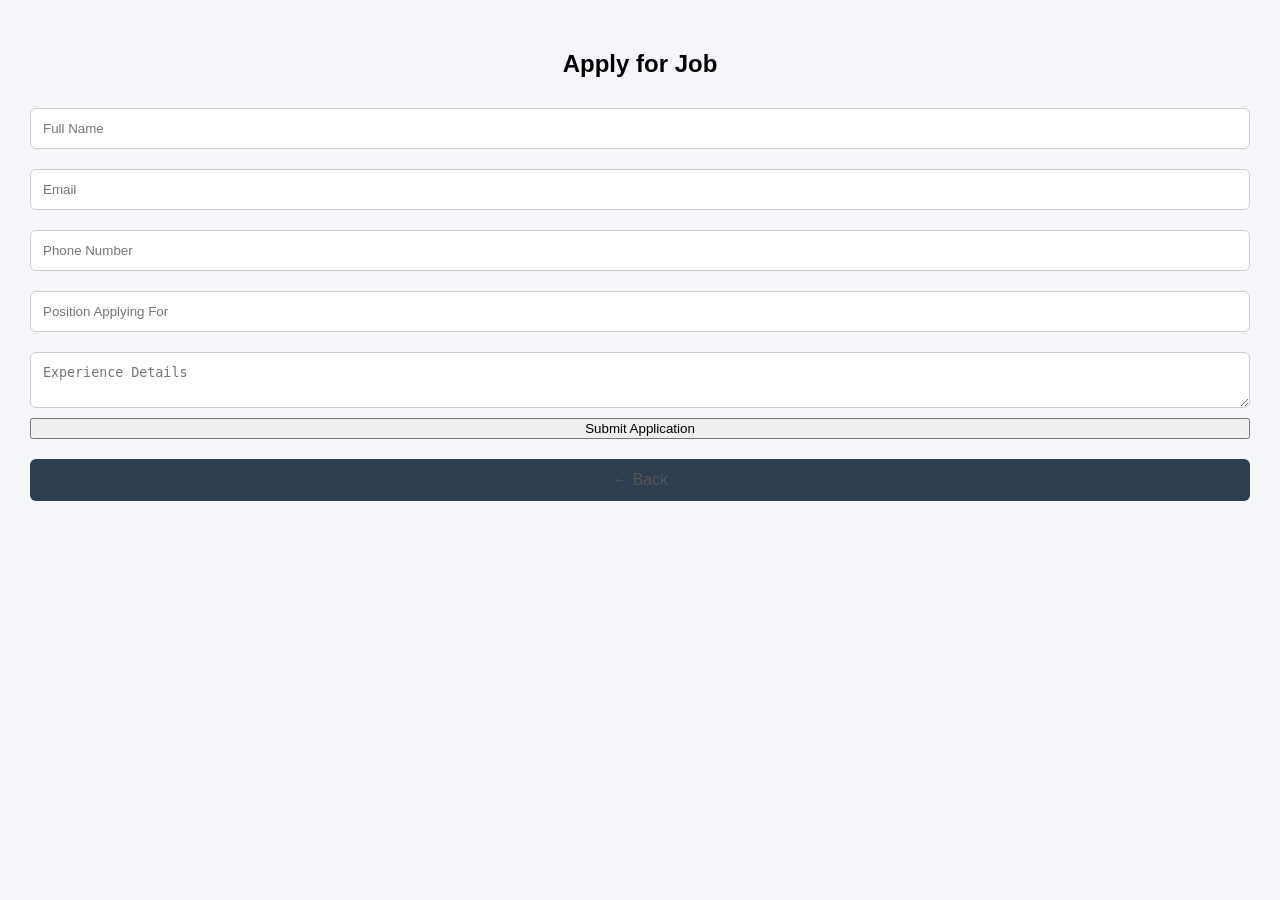
==== jobSeeker.html @ e5cdd423 "School Job Portal" ====
<!DOCTYPE html>
<html>
<head>
    <meta name="theme-color" content="#2c3e50">
<link rel="manifest" href="manifest.json">
<meta charset="UTF-8">
<meta name="viewport" content="width=device-width, initial-scale=1.0">
<title>Job Seeker</title>
<link rel="stylesheet" href="style.css">
</head>
<body>

<div class="form-container">
    <h2>Apply for Job</h2>

    <form>
        <input type="text" placeholder="Full Name" required>
        <input type="email" placeholder="Email" required>
        <input type="tel" placeholder="Phone Number" required>
        <input type="text" placeholder="Position Applying For" required>
        <textarea placeholder="Experience Details"></textarea>
        <button type="submit">Submit Application</button>
    </form>

    <a href="index.html" class="back">← Back</a>
</div>

</body>
</html>
---- style.css ----
body {
    margin: 0;
    font-family: Arial, sans-serif;
    background: #f4f6f9;
    text-align: center;
}

.container {
    padding: 40px 20px;
}

.logo {
    width: 320px;
    margin-bottom: 20px;
}

h1 {
    color: #2c3e50;
}

.button-group {
    margin-top: 30px;
}

.btn {
    display: block;
    width: 80%;
    max-width: 300px;
    margin: 15px auto;
    padding: 15px;
    text-decoration: none;
    color: white;
    border-radius: 8px;
    font-size: 18px;
}

.seeker {
    background: #3498db;
}

.giver {
    background: #2ecc71;
}

.form-container {
    padding: 30px;
}

form {
    display: flex;
    flex-direction: column;
}

input, textarea {
    margin: 10px 0;
    padding: 12px;
    border-radius: 6px;
    border: 1px solid #ccc;
}

a {
    padding: 12px;
    background: #2c3e50;
    color: white;
    border: none;
    border-radius: 6px;
    cursor: pointer;
}

.back {
    display: block;
    margin-top: 20px;
    text-decoration: none;
    color: #555;
}
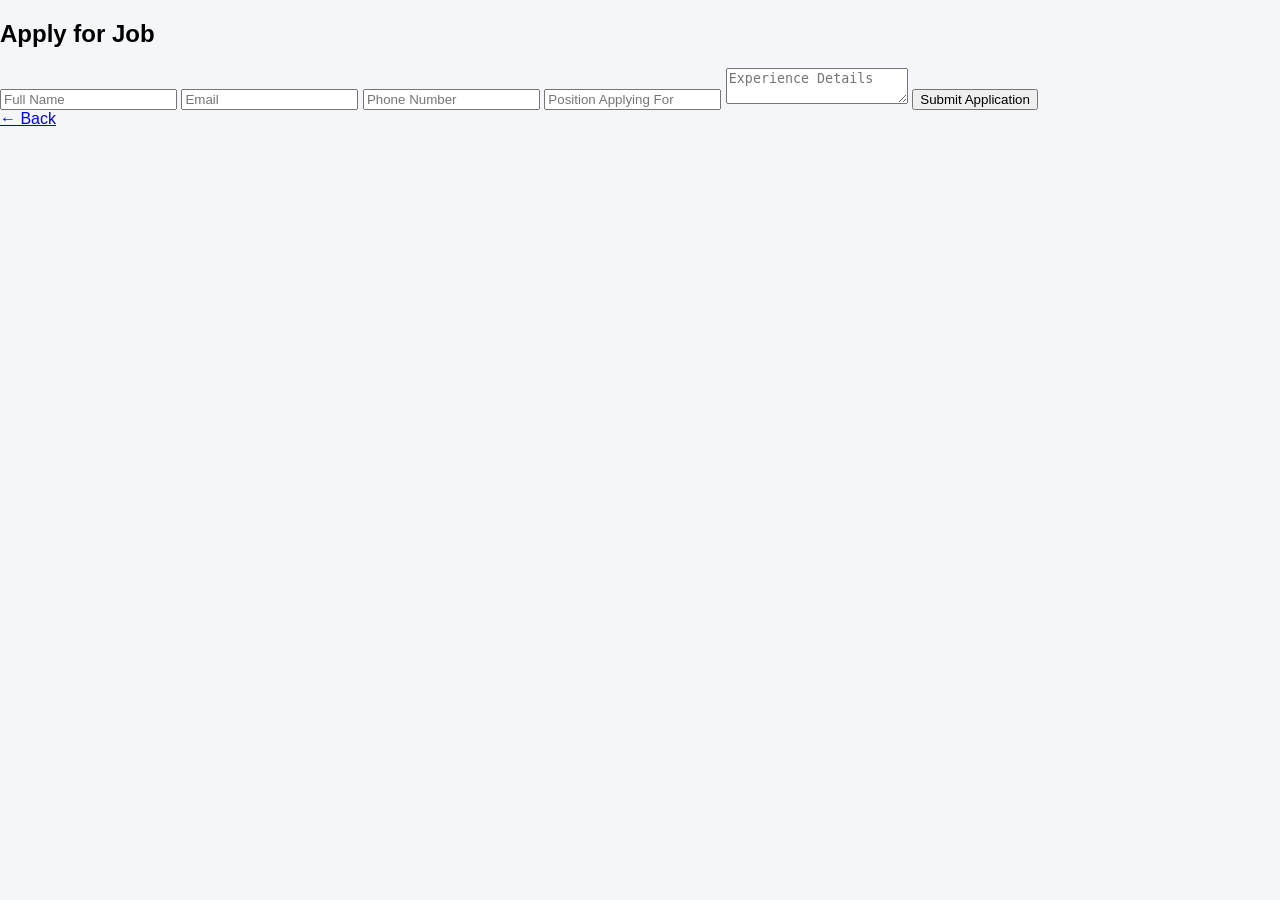
==== commit e86523d5: "New Version" ====
--- a/jobSeeker.html
+++ b/jobSeeker.html
@@ -6,7 +6,7 @@
 <meta charset="UTF-8">
 <meta name="viewport" content="width=device-width, initial-scale=1.0">
 <title>Job Seeker</title>
-<link rel="stylesheet" href="style.css">
+<link rel="stylesheet" href="./CSS/style.css">
 </head>
 <body>
 
--- a/CSS/style.css
+++ b/CSS/style.css
@@ -0,0 +1,149 @@
+body {
+    margin: 0;
+    font-family: 'Segoe UI', sans-serif;
+    background: #f4f6f9;
+}
+
+/* HEADER */
+.header {
+    background: linear-gradient(135deg, #1e3c72, #2a5298);
+    color: white;
+    padding: 25px 20px 60px;
+    border-bottom-left-radius: 30px;
+    border-bottom-right-radius: 30px;
+    text-align: center;
+}
+
+.logo {
+    width: 200px;
+
+}
+.des{
+    font-family:'Lucida Sans', 'Lucida Sans Regular', 'Lucida Grande', 'Lucida Sans Unicode', Geneva, Verdana, sans-serif;
+    font-size: 14px;
+}
+
+/* BUTTONS */
+.action-buttons {
+    margin-top: -40px;
+    display: flex;
+    flex-direction: column;
+    align-items: center;
+}
+
+.btn {
+    width: 85%;
+    max-width: 320px;
+    padding: 15px;
+    margin: 10px;
+    border-radius: 12px;
+    border: none;
+    color: white;
+    font-size: 16px;
+    font-weight: bold;
+}
+
+.seeker {
+    background: linear-gradient(135deg, #3498db, #6dd5fa);
+}
+
+.giver {
+    background: linear-gradient(135deg, #2ecc71, #27ae60);
+}
+
+/* PASSWORD */
+.password-box {
+    display: none;
+    text-align: center;
+}
+
+.password-box input {
+    padding: 10px;
+    border-radius: 10px;
+}
+
+.sub-button{
+    padding: 10px;
+    margin: 10px;
+    border-radius: 12px;
+    border: none;
+    color: #fff;
+    background-color:#2ecc71 ;
+    font-size: 14px;
+    font-weight: bold;
+}
+
+/* JOBS */
+h3 {
+    text-align: center;
+}
+
+.job-card {
+    width: 90%;
+    max-width: 350px;
+    background: white;
+    padding: 18px;
+    margin: 12px auto;
+    border-radius: 16px;
+    box-shadow: 0 8px 25px rgba(0,0,0,0.1);
+}
+
+.new-badge {
+    float: right;
+    background: #ff3b3b;
+    color: white;
+    padding: 4px 10px;
+    font-weight: bold;
+    border-radius: 20px;
+    font-size: 12px;
+    animation: pulse 1.5s infinite;
+}
+
+/* Animation */
+@keyframes pulse {
+    0% {
+        transform: scale(1);
+        box-shadow: 0 0 0 0 rgba(255, 59, 59, 0.7);
+    }
+    70% {
+        transform: scale(1.1);
+        box-shadow: 0 0 10px 8px rgba(255, 59, 59, 0);
+    }
+    100% {
+        transform: scale(1);
+    }
+}
+.apply-btn {
+    display: block;
+    text-align: center;
+    margin-top: 10px;
+    padding: 10px;
+    background: #3498db;
+    color: white;
+    border-radius: 6px;
+    text-decoration: none;
+}
+
+/* Wrapper (fixed height) */
+.jobs-wrapper {
+    height: 250px;
+    overflow: hidden;
+    margin: 10px;
+}
+
+/* Scrolling container */
+.scroll {
+    display: flex;
+    flex-direction: column;
+    animation: scrollUp 15s linear infinite;
+}
+
+/* Animation */
+@keyframes scrollUp {
+    0% {
+        transform: translateY(0);
+    }
+    100% {
+        transform: translateY(-50%);
+    }
+}
